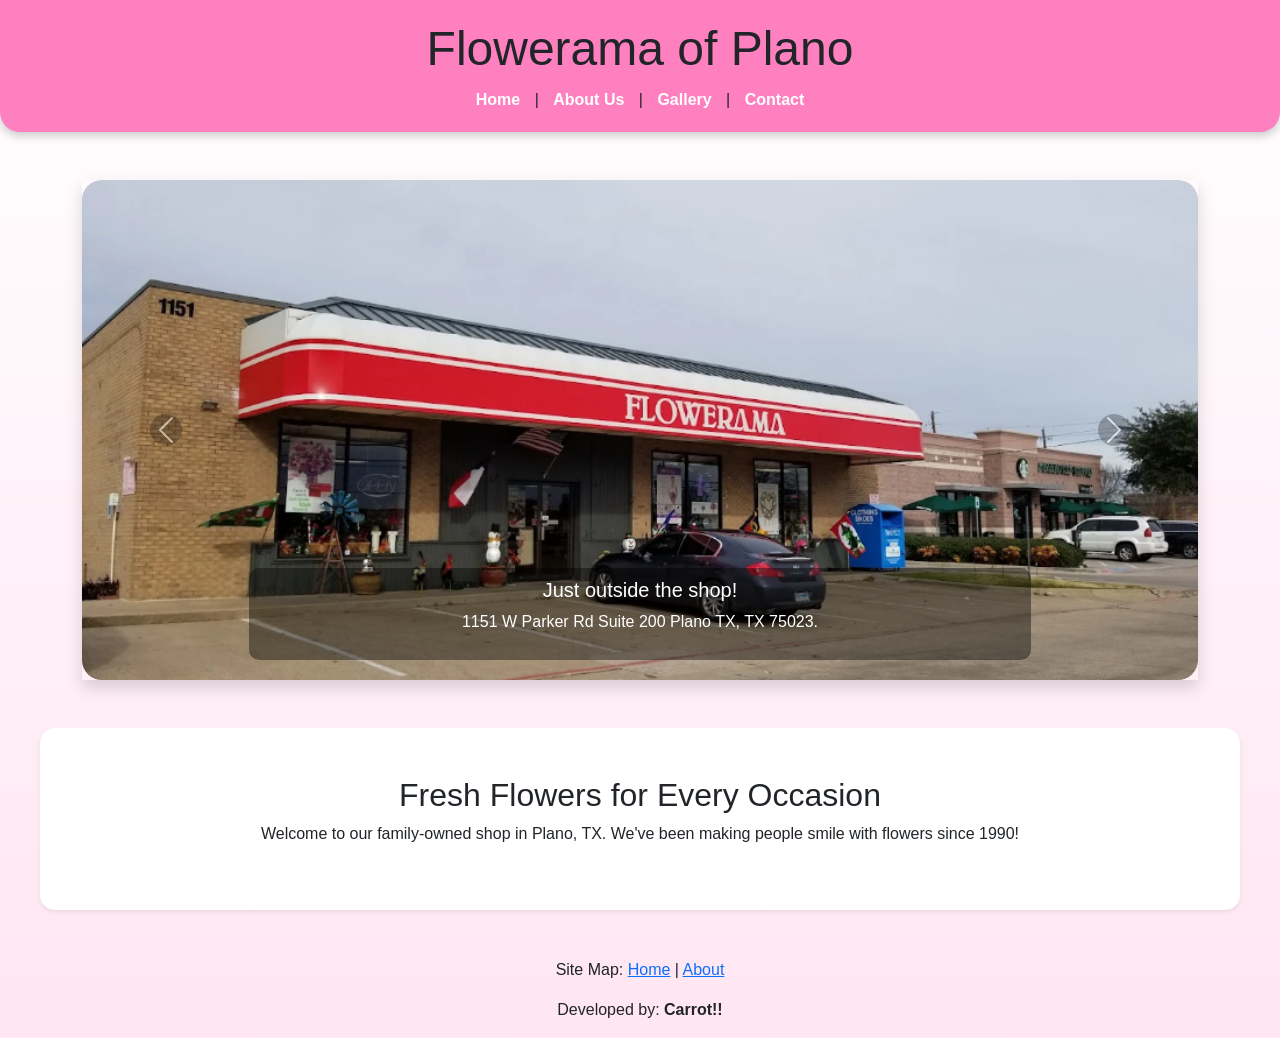
==== index.html @ 6c7e45f7 "Add files via upload" ====
<!DOCTYPE html>
<html lang="en">

<head>

	<meta charset="UTF-8">
	<meta name="viewport" content="width=device-width, initial-scale=1.0">
	
	<title>Flowerama of Plano | Home</title>
	

	
	<link href="css/bootstrap.min.css" rel="stylesheet">
	<link href="css/styles.css" rel="stylesheet">
		
</head>

<body>

    <header>
	
        <h1>Flowerama of Plano</h1>
        
        <!-- Navigation Menu -->
        <nav>
            <a href="index.html">Home</a> | 
            <a href="about.html">About Us</a> | 
            <a href="gallery.html">Gallery</a> | 
            <a href="contact.html">Contact</a>
        </nav>
		
    </header>

    <main>
    <div class="container my-5"> 
        <div id="flowerCarousel" class="carousel slide shadow" data-bs-ride="carousel">
            <div class="carousel-inner" style="border-radius: 20px;"> 
                
                <!-- Slide 1 -->
                <div class="carousel-item active">
                    <img src="images/flower-place.png" class="d-block w-100" alt="Shop Front">
                    <div class="carousel-caption d-none d-md-block">
                        <h5>Just outside the shop!</h5>
                        <p>1151 W Parker Rd Suite 200 Plano TX, TX 75023.</p>
                    </div> <!-- Added missing closing div for caption -->
                </div> <!-- Added missing closing div for carousel-item -->

                <!-- Slide 2 -->
                <div class="carousel-item">
                    <img src="images/gift-shop.png" class="d-block w-100" alt="Gift Shop">
                    <div class="carousel-caption d-none d-md-block">
                        <h5>Inside the shop.</h5>
                        <p>Specifically, the gift shop section.</p>
                    </div> <!-- Added missing closing div for caption -->
                </div> <!-- Added missing closing div for carousel-item -->
            </div>
            
            <button class="carousel-control-prev" type="button" data-bs-target="#flowerCarousel" data-bs-slide="prev">
                <span class="carousel-control-prev-icon" aria-hidden="true" style="background-color: rgba(0,0,0,0.5); border-radius: 50%;"></span>
            </button>
            <button class="carousel-control-next" type="button" data-bs-target="#flowerCarousel" data-bs-slide="next">
                <span class="carousel-control-next-icon" aria-hidden="true" style="background-color: rgba(0,0,0,0.5); border-radius: 50%;"></span>
            </button>
        </div>
    </div> 

    <section class="welcome-text py-5 my-5 shadow-sm">
        <h2>Fresh Flowers for Every Occasion</h2>
        <p>Welcome to our family-owned shop in Plano, TX. We've been making people smile with flowers since 1990!</p>
    </section>
</main>

    <footer>
	
        <p>Site Map: <a href="index.html">Home</a> | <a href="about.html">About</a></p>
        <p>Developed by: <strong>Carrot!!</strong></p>
    </footer>
	
	<script src="js/bootstrap.bundle.min.js"></script>

</body>
---- css/styles.css ----
/* REQUIREMENT: CSS Gradients (Background) */
body {
    background: linear-gradient(to bottom, #ffffff, #ffe6f2);
    font-family: Arial, sans-serif;
    margin: 0;
    text-align: center;
}

/* REQUIREMENT: CSS Shadows & Rounded Corners */
header {
    background-color: #ff80bf;
    padding: 20px;
    box-shadow: 0px 4px 10px rgba(0,0,0,0.2); /* Shadow */
    border-radius: 0px 0px 20px 20px; /* Rounded bottom corners */
}

nav a {
    color: white;
    text-decoration: none;
    font-weight: bold;
    padding: 10px;
}

/* Style for the welcome section */
.welcome-text {
    margin: 40px;
    padding: 20px;
    background: white;
    border-radius: 15px; /* Rounded Corners */
    box-shadow: 5px 5px 15px #ccc; /* Shadow */
}

/* Fix the Carousel Height */
.carousel-item {
    height: 500px; /* Adjust this number to make it taller or shorter */
    background-color: #333; /* Adds a dark background if the photo is small */
}

.carousel-item img {
    height: 100%;
    object-fit: cover; /* This is the "magic" line: it crops the image to fit without stretching it */
}

/* Make the Header text easier to read */
header h1 {
    font-size: 3rem;
    margin-bottom: 10px;
}

.carousel-caption {
    background: rgba(0, 0, 0, 0.4); /* Adds a subtle dark tint behind the text */
    border-radius: 10px;
    padding: 10px;
}

.table-pink {
    background-color: #ffb6c1;
    color: #444;
}
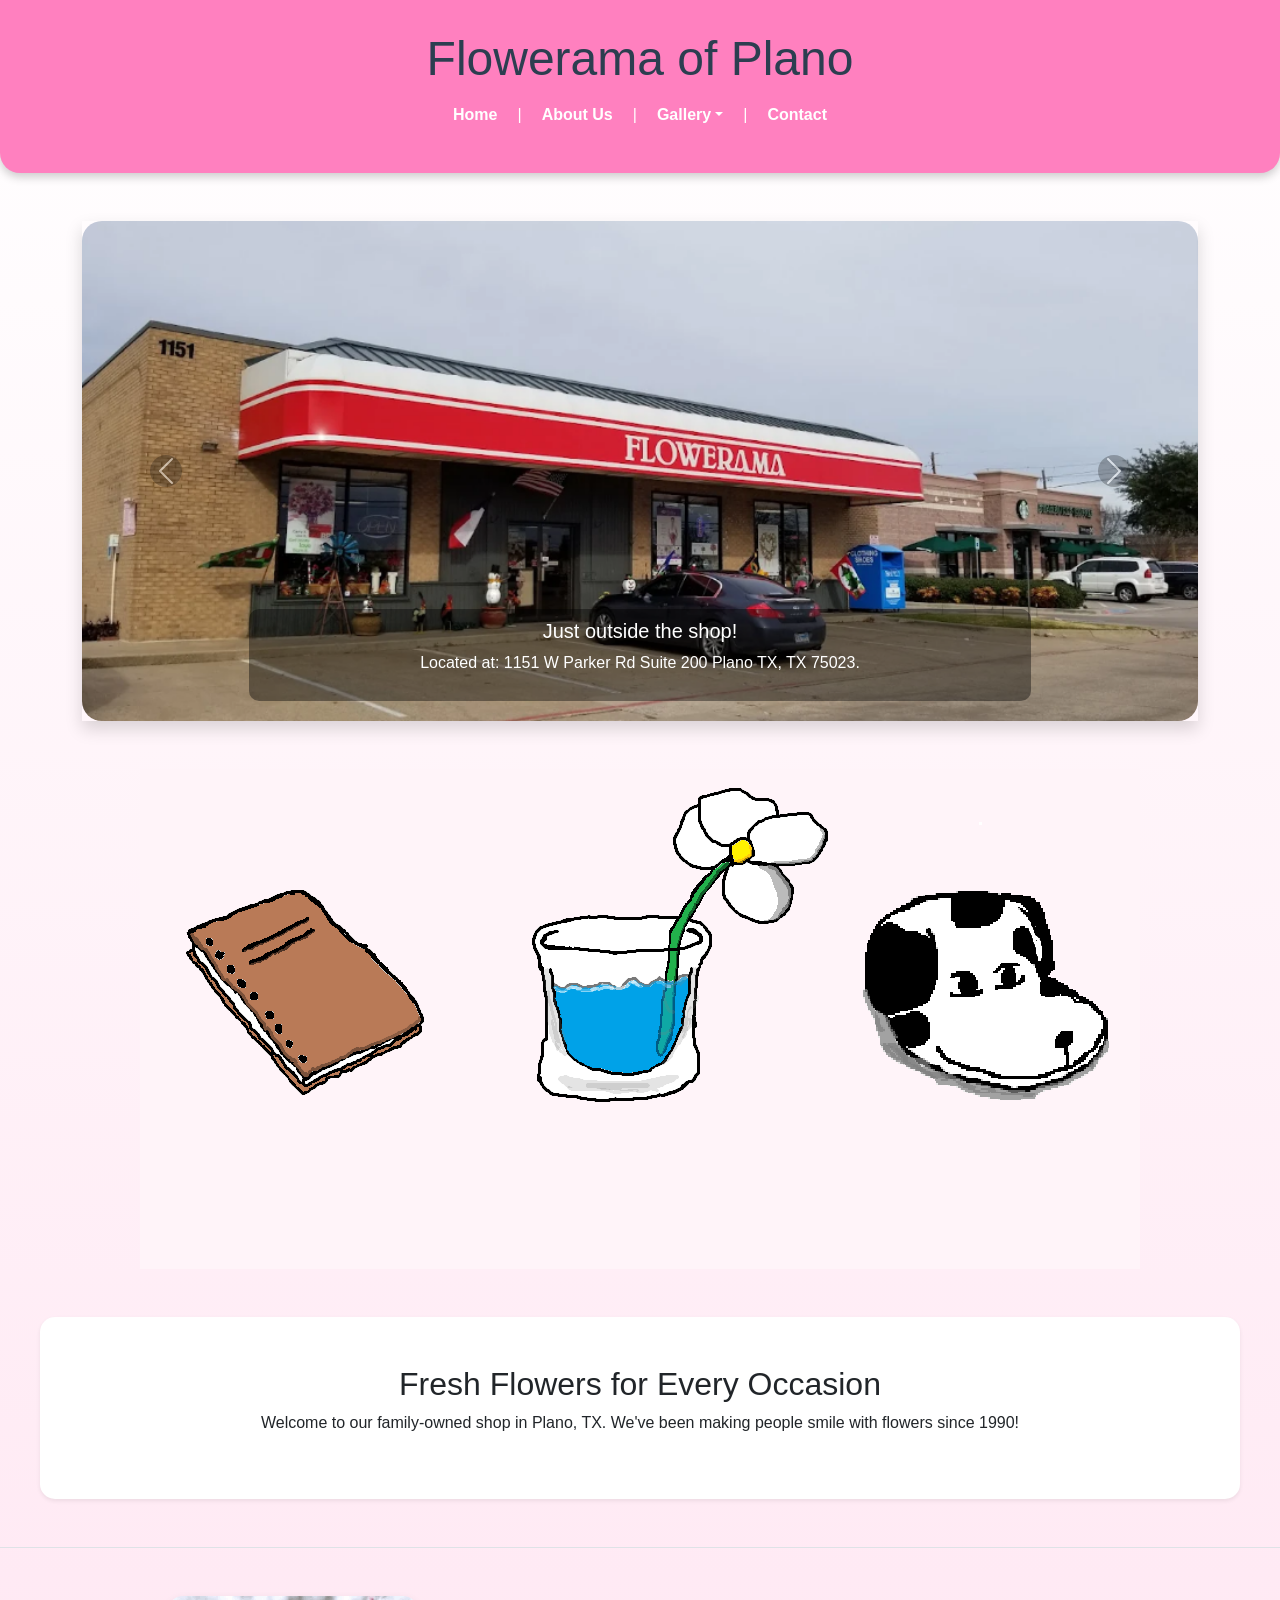
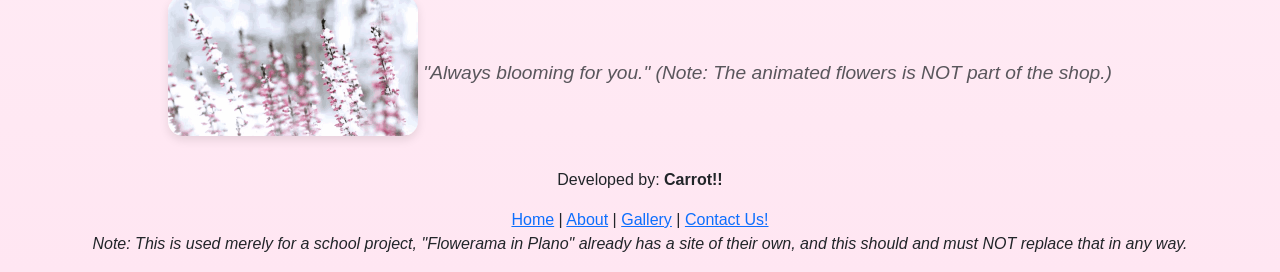
==== commit 25c4baa3: "Add files via upload" ====
--- a/index.html
+++ b/index.html
@@ -8,8 +8,6 @@
 	
 	<title>Flowerama of Plano | Home</title>
 	
-
-	
 	<link href="css/bootstrap.min.css" rel="stylesheet">
 	<link href="css/styles.css" rel="stylesheet">
 		
@@ -17,42 +15,53 @@
 
 <body>
 
-    <header>
-	
-        <h1>Flowerama of Plano</h1>
-        
-        <!-- Navigation Menu -->
-        <nav>
-            <a href="index.html">Home</a> | 
-            <a href="about.html">About Us</a> | 
-            <a href="gallery.html">Gallery</a> | 
-            <a href="contact.html">Contact</a>
-        </nav>
-		
-    </header>
+    <header style="background-color: #ff80bf; padding: 30px 0; text-align: center; color: white;">
+    <h1 style="color: #2c3e50; font-family: sans-serif; margin-bottom: 15px;">Flowerama of Plano</h1>
+    
+    <nav>
+        <ul style="list-style: none; padding: 0; display: inline-flex; align-items: center; gap: 10px;">
+            <li><a href="index.html" style="color: white; text-decoration: none; font-weight: bold;">Home</a></li>
+            <li style="color: white;">|</li>
+            <li><a href="about.html" style="color: white; text-decoration: none; font-weight: bold;">About Us</a></li>
+            <li style="color: white;">|</li>
+            <li class="dropdown">
+				<a class="dropdown-toggle" href="gallery.html" id="galleryDrop" data-bs-toggle="dropdown" 
+				style="color: white; text-decoration: none; font-weight: bold;">Gallery</a>
+				<ul class="dropdown-menu">
+					<li><a class="dropdown-item" href="gallery.html">Gallery Top</a></li>
+					<li><hr class="dropdown-divider"></li>
+					<li><a class="dropdown-item" href="gallery.html#white">"White" Arrangements</a></li>
+					<li><a class="dropdown-item" href="gallery.html#color">"Colorful" Arrangements</a></li>
+					<li><a class="dropdown-item" href="gallery.html#dog">Something... special!?</a></li>
+				</ul>
+			</li>
+            <li style="color: white;">|</li>
+            <li><a href="contact.html" style="color: white; text-decoration: none; font-weight: bold;">Contact</a></li>
+        </ul>
+    </nav>
+	</header>
+
 
     <main>
     <div class="container my-5"> 
         <div id="flowerCarousel" class="carousel slide shadow" data-bs-ride="carousel">
             <div class="carousel-inner" style="border-radius: 20px;"> 
                 
-                <!-- Slide 1 -->
                 <div class="carousel-item active">
                     <img src="images/flower-place.png" class="d-block w-100" alt="Shop Front">
                     <div class="carousel-caption d-none d-md-block">
                         <h5>Just outside the shop!</h5>
-                        <p>1151 W Parker Rd Suite 200 Plano TX, TX 75023.</p>
-                    </div> <!-- Added missing closing div for caption -->
-                </div> <!-- Added missing closing div for carousel-item -->
+                        <p>Located at: 1151 W Parker Rd Suite 200 Plano TX, TX 75023.</p>
+                    </div>
+                </div>
 
-                <!-- Slide 2 -->
                 <div class="carousel-item">
                     <img src="images/gift-shop.png" class="d-block w-100" alt="Gift Shop">
                     <div class="carousel-caption d-none d-md-block">
                         <h5>Inside the shop.</h5>
                         <p>Specifically, the gift shop section.</p>
-                    </div> <!-- Added missing closing div for caption -->
-                </div> <!-- Added missing closing div for carousel-item -->
+                    </div>
+                </div>
             </div>
             
             <button class="carousel-control-prev" type="button" data-bs-target="#flowerCarousel" data-bs-slide="prev">
@@ -61,21 +70,51 @@
             <button class="carousel-control-next" type="button" data-bs-target="#flowerCarousel" data-bs-slide="next">
                 <span class="carousel-control-next-icon" aria-hidden="true" style="background-color: rgba(0,0,0,0.5); border-radius: 50%;"></span>
             </button>
+			
         </div>
     </div> 
+	
+	<img src="images/icons.png" usemap="#iconmap" width="1000" height="500" alt="Self-Drawn Icons..." class="img-fluid">
+
+<map name="iconmap">
+
+  <area shape="rect" coords="40,230,285,650" alt="About Us" href="about.html">
+  <area shape="rect" coords="390,40,580,660" alt="Gallery" href="gallery.html">
+  <area shape="rect" coords="710,240,970,660" alt="Dog Gallery" href="gallery.html#dog">
+  
+</map>
 
     <section class="welcome-text py-5 my-5 shadow-sm">
         <h2>Fresh Flowers for Every Occasion</h2>
         <p>Welcome to our family-owned shop in Plano, TX. We've been making people smile with flowers since 1990!</p>
     </section>
+	
+	<div class="mt-5 pt-5 border-top text-center">
+		<p class="text-muted" style="font-size: 1.2rem;"><i>
+		<img src="images/snow-pink.gif" 
+         alt="Wind-swaying flowers." 
+         style="width: 250px; height: auto; border-radius: 15px; box-shadow: 0 4px 10px rgba(0,0,0,0.1);" 
+         class="mb-3">
+		"Always blooming for you." (Note: The animated flowers is NOT part of the shop.)</i></p>
+	</div>
+
 </main>
 
     <footer>
 	
-        <p>Site Map: <a href="index.html">Home</a> | <a href="about.html">About</a></p>
         <p>Developed by: <strong>Carrot!!</strong></p>
+		<div class="site-map">
+        <a href="index.html">Home</a> | 
+        <a href="about.html">About</a> | 
+        <a href="gallery.html">Gallery</a> | 
+        <a href="contact.html">Contact Us!</a>
+		</div>
+		<p><i>Note: This is used merely for a school project, "Flowerama in Plano" already has a site of their own, and this should and must NOT replace that in any way.</i></p>
+		
     </footer>
 	
 	<script src="js/bootstrap.bundle.min.js"></script>
 
-</body>	+</body>
+
+</html>
--- a/css/styles.css
+++ b/css/styles.css
@@ -1,4 +1,3 @@
-/* REQUIREMENT: CSS Gradients (Background) */
 body {
     background: linear-gradient(to bottom, #ffffff, #ffe6f2);
     font-family: Arial, sans-serif;
@@ -6,12 +5,11 @@
     text-align: center;
 }
 
-/* REQUIREMENT: CSS Shadows & Rounded Corners */
 header {
     background-color: #ff80bf;
     padding: 20px;
-    box-shadow: 0px 4px 10px rgba(0,0,0,0.2); /* Shadow */
-    border-radius: 0px 0px 20px 20px; /* Rounded bottom corners */
+    box-shadow: 0px 4px 10px rgba(0,0,0,0.2);
+    border-radius: 0px 0px 20px 20px;
 }
 
 nav a {
@@ -21,34 +19,31 @@
     padding: 10px;
 }
 
-/* Style for the welcome section */
 .welcome-text {
     margin: 40px;
     padding: 20px;
     background: white;
-    border-radius: 15px; /* Rounded Corners */
-    box-shadow: 5px 5px 15px #ccc; /* Shadow */
+    border-radius: 15px;
+    box-shadow: 5px 5px 15px #ccc;
 }
 
-/* Fix the Carousel Height */
 .carousel-item {
-    height: 500px; /* Adjust this number to make it taller or shorter */
-    background-color: #333; /* Adds a dark background if the photo is small */
+    height: 500px;
+    background-color: #333;
 }
 
 .carousel-item img {
     height: 100%;
-    object-fit: cover; /* This is the "magic" line: it crops the image to fit without stretching it */
+    object-fit: cover;
 }
 
-/* Make the Header text easier to read */
 header h1 {
     font-size: 3rem;
     margin-bottom: 10px;
 }
 
 .carousel-caption {
-    background: rgba(0, 0, 0, 0.4); /* Adds a subtle dark tint behind the text */
+    background: rgba(0, 0, 0, 0.4);
     border-radius: 10px;
     padding: 10px;
 }
@@ -56,4 +51,70 @@
 .table-pink {
     background-color: #ffb6c1;
     color: #444;
+}
+
+.gallery-img {
+    opacity: 0.85;
+    transition: 0.3s ease;
+    cursor: pointer;
+    border: 3px solid #fff;
+}
+
+.gallery-img:hover {
+    opacity: 1;
+    transform: scale(1.05);
+}
+
+.animated-badge {
+    float: right;
+    width: 120px;
+    height: auto;
+    margin-left: 20px;
+    margin-bottom: 10px;
+    border-radius: 50%;
+    box-shadow: 0 4px 8px rgba(0,0,0,0.2);
+    border: 2px solid #ffb6c1;
+}
+
+a[href^="http"] {
+    font-style: italic;
+    color: #ff40a0;
+}
+
+input, input[type="email"], textarea {
+    border: 2px solid #ffb3d9;
+    border-radius: 10px;
+    padding: 10px;
+    width: 100%;
+    margin-bottom: 15px;
+    transition: 0.3s;
+}
+
+input:focus {
+    outline: none;
+    border-color: #ff80bf;
+    box-shadow: 0 0 8px rgba(255, 128, 191, 0.5);
+}
+
+.btn-custom {
+    background: linear-gradient(to right, #ff80bf, #ffb3d9);
+    color: white;
+    border: none;
+    padding: 12px 30px;
+    border-radius: 25px;
+    font-weight: bold;
+    cursor: pointer;
+    box-shadow: 0 4px 10px rgba(0,0,0,0.1);
+}
+
+.btn-custom:hover {
+    opacity: 0.9;
+    transform: scale(1.05);
+}
+
+.map-container {
+    background-color: rgba(255, 255, 255, 0.8);
+    padding: 20px;
+    border-radius: 15px;
+    border: 1px solid #ddd;
 }
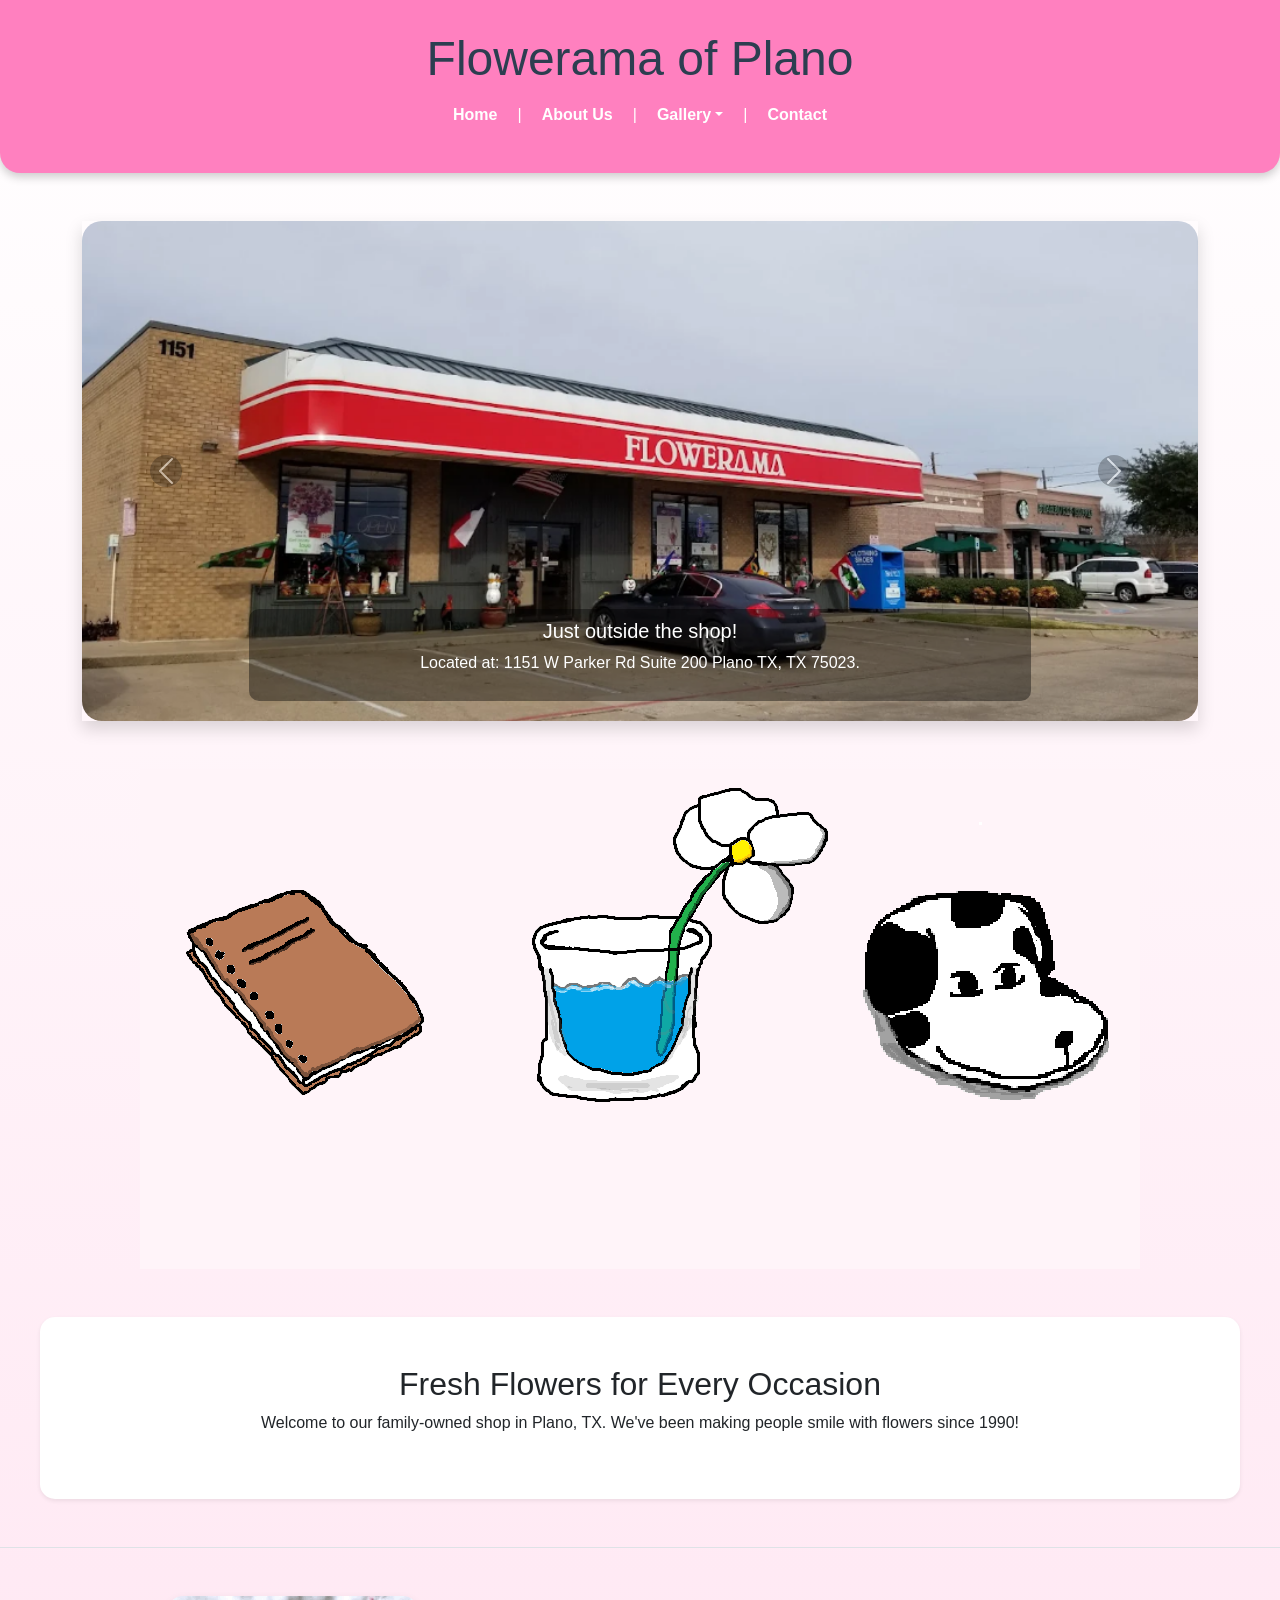
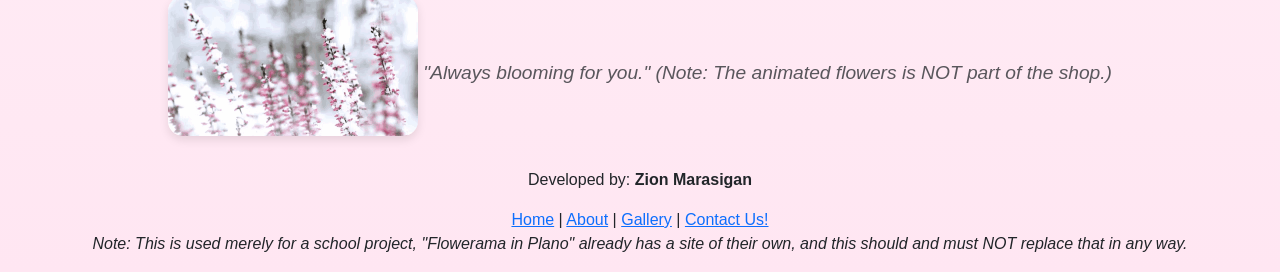
==== commit 0dbcad94: "Update index.html" ====
--- a/index.html
+++ b/index.html
@@ -102,7 +102,7 @@
 
     <footer>
 	
-        <p>Developed by: <strong>Carrot!!</strong></p>
+        <p>Developed by: <strong>Zion Marasigan</strong></p>
 		<div class="site-map">
         <a href="index.html">Home</a> | 
         <a href="about.html">About</a> | 
@@ -117,4 +117,4 @@
 
 </body>
 
-</html>+</html>
